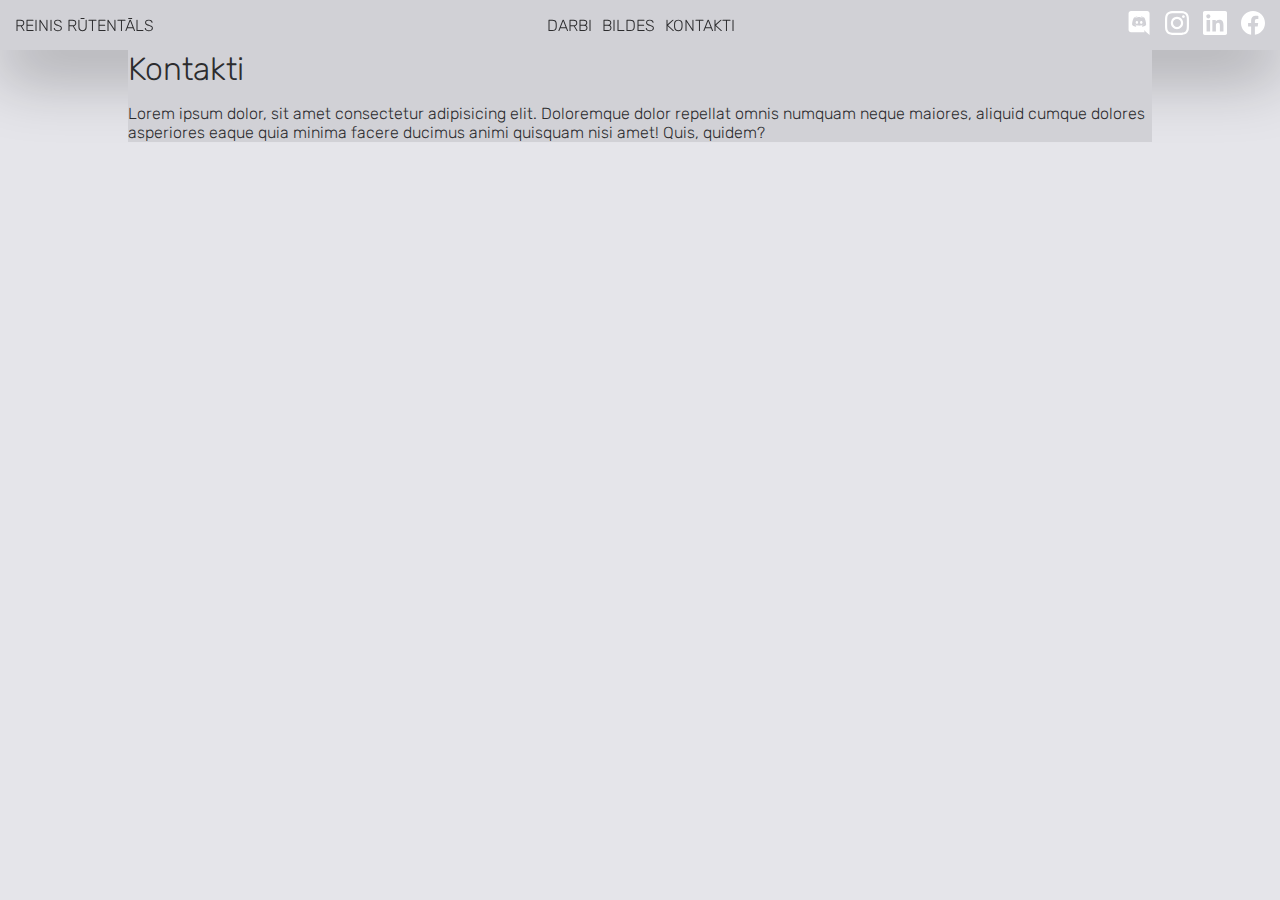
==== contact.html @ df502282 "pages and links added" ====
<!DOCTYPE html>
<html lang="en">
  <head>
    <meta charset="UTF-8" />
    <meta name="viewport" content="width=device-width, initial-scale=1.0" />
    <link rel="stylesheet" href="style.css" />
    <title>Kontakti - Reinis Rutentals</title>
  </head>
  <body>
    <header>
      <nav>
        <div class="navbar-top">
          <div class="navbar-left">
            <a href="/index.html">REINIS RŪTENTĀLS</a>
          </div>
          <div class="navbar-center">
            <a href="/works.html">DARBI</a>
            <a href="/media.html">BILDES</a>
            <a href="/contact.html">KONTAKTI</a>
          </div>
          <div class="navbar-right">
            <div class="navbar-icons">
              <a href="#">
                <svg width="24" height="24" viewBox="0 0 48 48">
                  <use xlink:href="defs.svg#discord-svg"></use>
                </svg>
              </a>
              <a href="#"
                ><svg width="24" height="24" viewBox="0 0 48 48">
                  <use xlink:href="defs.svg#instagram-svg"></use>
                </svg>
              </a>
              <a href="#"
                ><svg width="24" height="24" viewBox="0 0 48 48">
                  <use xlink:href="defs.svg#linkedin-svg"></use>
                </svg>
              </a>
              <a href="#">
                <svg width="24" height="24" viewBox="0 0 48 48">
                  <use xlink:href="defs.svg#facebook-svg"></use>
                </svg>
              </a>
            </div>
            <!-- <div class="dark-switch">
              <span>Dark mode:</span>
              <a href="#"></a>
            </div> -->
          </div>
        </div>
      </nav>
    </header>
    <main>
      <div class="main-text">
        <h1>Kontakti</h1>
        <p>
          Lorem ipsum dolor, sit amet consectetur adipisicing elit. Doloremque
          dolor repellat omnis numquam neque maiores, aliquid cumque dolores
          asperiores eaque quia minima facere ducimus animi quisquam nisi amet!
          Quis, quidem?
        </p>
      </div>
    </main>
    <script src="script.js"></script>
  </body>
</html>
---- style.css ----
@import url("https://fonts.googleapis.com/css2?family=Rubik:ital,wght@0,300;0,400;0,500;1,300;1,400;1,500&display=swap");

:root {
  /* Light mode */
  --color-light-gray-0: rgb(44, 44, 46);
  --color-light-gray-1: rgb(142, 142, 147);
  --color-light-gray-2: rgb(174, 174, 178);
  --color-light-gray-3: rgb(199, 199, 204);
  --color-light-gray-4: rgb(209, 209, 214);
  --color-light-gray-5: rgb(229, 229, 234);
  --color-light-gray-6: rgb(242, 242, 247);
  --color-light-blue: rgb(0, 122, 255);
  --color-light-green: rgb(52, 199, 89);
  --color-light-indigo: rgb(88, 86, 214);
  --color-light-orange: rgb(255, 149, 0);
  --color-light-pink: rgb(255, 45, 85);
  --color-light-purple: rgb(175, 82, 222);
  --color-light-red: rgb(255, 59, 48);
  --color-light-teal: rgb(90, 200, 250);
  --color-light-yellow: rgb(255, 204, 0);

  /* Dark mode */
  --color-dark-gray-0: rgb(230, 230, 235);
  --color-dark-gray-1: rgb(142, 142, 147);
  --color-dark-gray-2: rgb(99, 99, 102);
  --color-dark-gray-3: rgb(72, 72, 74);
  --color-dark-gray-4: rgb(58, 58, 60);
  --color-dark-gray-5: rgb(44, 44, 46);
  --color-dark-gray-6: rgb(28, 28, 30);
  --color-dark-blue: rgb(10, 132, 255);
  --color-dark-green: rgb(48, 209, 88);
  --color-dark-indigo: rgb(94, 92, 230);
  --color-dark-orange: rgb(255, 159, 10);
  --color-dark-pink: rgb(255, 55, 95);
  --color-dark-purple: rgb(191, 90, 242);
  --color-dark-red: rgb(255, 69, 58);
  --color-dark-teal: rgb(100, 210, 255);
  --color-dark-yellow: rgb(255, 214, 10);
}

/* @media (prefers-color-scheme: no-preference) {} */

@media (prefers-color-scheme: light) {
  :root {
    --color-gray-0: var(--color-light-gray-0);
    --color-gray-1: var(--color-light-gray-1);
    --color-gray-2: var(--color-light-gray-2);
    --color-gray-3: var(--color-light-gray-3);
    --color-gray-4: var(--color-light-gray-4);
    --color-gray-5: var(--color-light-gray-5);
    --color-gray-6: var(--color-light-gray-6);
    --color-blue: var(--color-light-blue);
    --color-green: var(--color-light-green);
    --color-indigo: var(--color-light-indigo);
    --color-orange: var(--color-light-orange);
    --color-pink: var(--color-light-pink);
    --color-purple: var(--color-light-purple);
    --color-red: var(--color-light-red);
    --color-teal: var(--color-light-teal);
    --color-yellow: var(--color-light-yellow);
  }
}

@media (prefers-color-scheme: dark) {
  :root {
    --color-gray-0: var(--color-dark-gray-0);
    --color-gray-1: var(--color-dark-gray-1);
    --color-gray-2: var(--color-dark-gray-2);
    --color-gray-3: var(--color-dark-gray-3);
    --color-gray-4: var(--color-dark-gray-4);
    --color-gray-5: var(--color-dark-gray-5);
    --color-gray-6: var(--color-dark-gray-6);
    --color-blue: var(--color-dark-blue);
    --color-green: var(--color-dark-green);
    --color-indigo: var(--color-dark-indigo);
    --color-orange: var(--color-dark-orange);
    --color-pink: var(--color-dark-pink);
    --color-purple: var(--color-dark-purple);
    --color-red: var(--color-dark-red);
    --color-teal: var(--color-dark-teal);
    --color-yellow: var(--color-dark-yellow);
  }
}

* {
  font-family: "Rubik", sans-serif;
  font-weight: 300;
  box-sizing: border-box;
}
html {
  background-color: var(--color-gray-5);
  color: var(--color-gray-0);
}
body {
  margin: 0;
}

.navbar-top {
  display: flex;
  flex-direction: row;
  justify-content: space-between;
  align-items: center;
  height: 50px;
  position: fixed;
  width: 100vw;
  left: 0px;
  top: 0px;
  background-color: var(--color-gray-4);
  color: var(--color-gray-1);
  box-shadow: 0px 25px 65px rgba(0, 0, 0, 0.3);
}

.navbar-left,
.navbar-center,
.navbar-right {
  margin: 0 10px;
  display: flex;
}
.navbar-center a {
  margin: 0 5px;
}
a {
  text-decoration: none;
  color: var(--color-gray-0);
  margin: 0 5px;
}

main {
  position: relative;
  display: block;
  top: 50px;
  max-width: 1024px;
  margin: auto;
}

h1 {
  display: block;
  margin: auto;
}

.main-text {
  background-color: var(--color-gray-4);
}
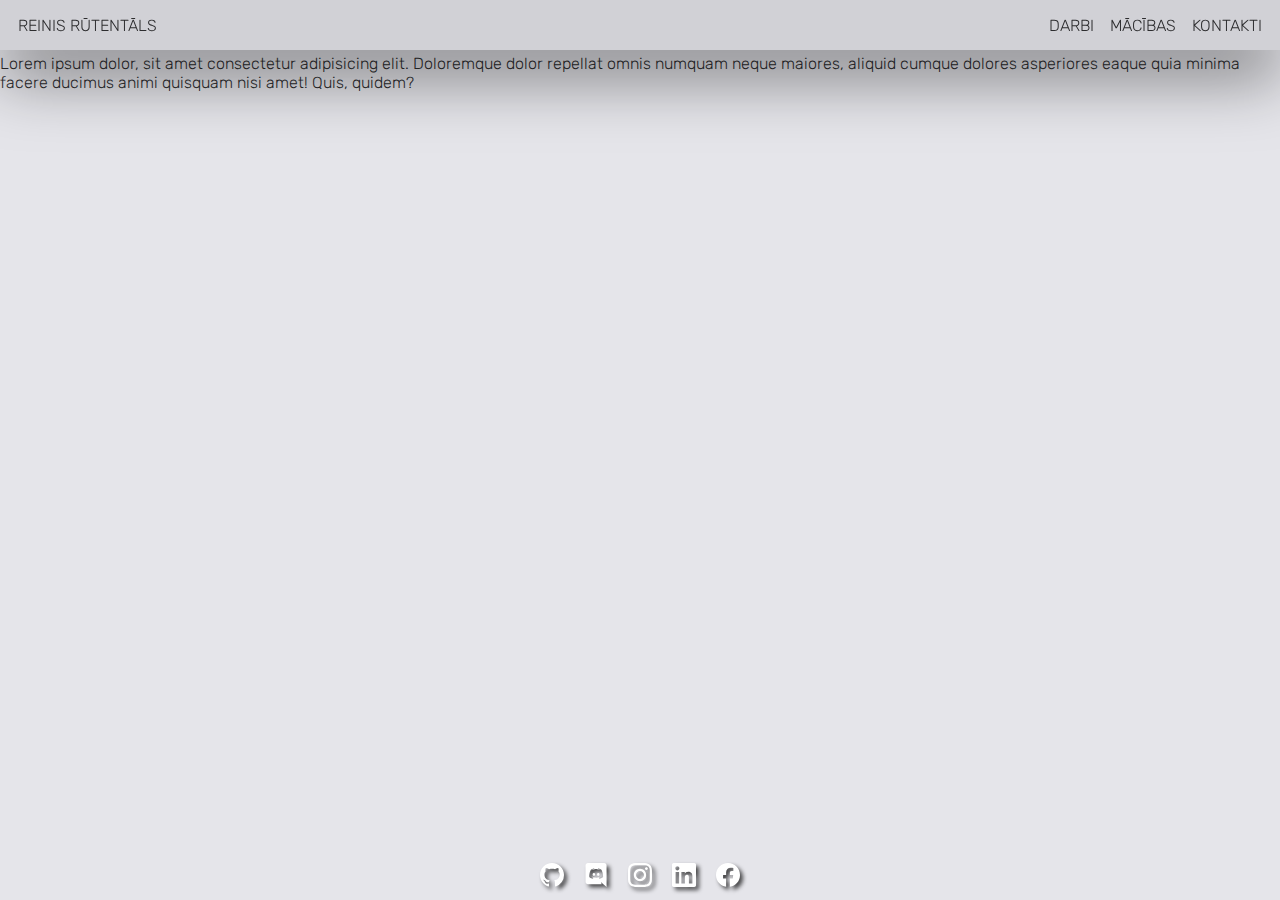
==== commit d3275eea: "Structure, navigation & footer icons update" ====
--- a/contact.html
+++ b/contact.html
@@ -13,34 +13,11 @@
           <div class="navbar-left">
             <a href="/index.html">REINIS RŪTENTĀLS</a>
           </div>
-          <div class="navbar-center">
+          <div class="navbar-center"></div>
+          <div class="navbar-right">
             <a href="/works.html">DARBI</a>
-            <a href="/media.html">BILDES</a>
+            <a href="/education.html">MĀCĪBAS</a>
             <a href="/contact.html">KONTAKTI</a>
-          </div>
-          <div class="navbar-right">
-            <div class="navbar-icons">
-              <a href="#">
-                <svg width="24" height="24" viewBox="0 0 48 48">
-                  <use xlink:href="defs.svg#discord-svg"></use>
-                </svg>
-              </a>
-              <a href="#"
-                ><svg width="24" height="24" viewBox="0 0 48 48">
-                  <use xlink:href="defs.svg#instagram-svg"></use>
-                </svg>
-              </a>
-              <a href="#"
-                ><svg width="24" height="24" viewBox="0 0 48 48">
-                  <use xlink:href="defs.svg#linkedin-svg"></use>
-                </svg>
-              </a>
-              <a href="#">
-                <svg width="24" height="24" viewBox="0 0 48 48">
-                  <use xlink:href="defs.svg#facebook-svg"></use>
-                </svg>
-              </a>
-            </div>
             <!-- <div class="dark-switch">
               <span>Dark mode:</span>
               <a href="#"></a>
@@ -59,6 +36,35 @@
           Quis, quidem?
         </p>
       </div>
+      <div class="footer-info">
+        <div class="navbar-icons">
+          <a href="https://github.com/ReinisRu/">
+            <svg class="icon" height="24" width="24" viewBox="0 0 16 16">
+              <use xlink:href="defs.svg#github-svg"></use>
+            </svg>
+          </a>
+          <a href="https://discordapp.com/reinis/xxxx/">
+            <svg class="icon" width="24" height="24" viewBox="0 0 48 48">
+              <use xlink:href="defs.svg#discord-svg"></use>
+            </svg>
+          </a>
+          <a href="https://www.instagram.com/reinisru/"
+            ><svg class="icon" width="24" height="24" viewBox="0 0 48 48">
+              <use xlink:href="defs.svg#instagram-svg"></use>
+            </svg>
+          </a>
+          <a href="https://www.linkedin.com/in/reinis-rutentals/"
+            ><svg class="icon" width="24" height="24" viewBox="0 0 48 48">
+              <use xlink:href="defs.svg#linkedin-svg"></use>
+            </svg>
+          </a>
+          <a class="icon" href="https://www.facebook.com/reinis.rutentals">
+            <svg class="fb" width="24" height="24" viewBox="0 0 48 48">
+              <use xlink:href="defs.svg#facebook-svg"></use>
+            </svg>
+          </a>
+        </div>
+      </div>
     </main>
     <script src="script.js"></script>
   </body>
--- a/style.css
+++ b/style.css
@@ -90,9 +90,19 @@
 html {
   background-color: var(--color-gray-5);
   color: var(--color-gray-0);
+  overflow: hidden;
 }
 body {
   margin: 0;
+  overflow: hidden;
+}
+.title {
+  text-align: center;
+  position: absolute;
+  left: 50%;
+  top: 50%;
+  -webkit-transform: translate(-50%, -50%);
+  transform: translate(-50%, -50%);
 }
 
 .navbar-top {
@@ -107,7 +117,8 @@
   top: 0px;
   background-color: var(--color-gray-4);
   color: var(--color-gray-1);
-  box-shadow: 0px 25px 65px rgba(0, 0, 0, 0.3);
+  box-shadow: 0px 25px 65px rgba(0, 0, 0, 0.5);
+  z-index: 100;
 }
 
 .navbar-left,
@@ -122,15 +133,70 @@
 a {
   text-decoration: none;
   color: var(--color-gray-0);
-  margin: 0 5px;
-}
-
-main {
+  margin: 0 8px;
+}
+
+.footer-info {
+  position: absolute;
+  z-index: 100;
+  bottom: 1vh;
+  top: auto;
+  width: 100%;
+  text-align: center;
+}
+
+.icon {
+  filter: drop-shadow(3px 3px 2px rgba(0, 0, 0, 0.7));
+}
+.icon:hover {
+  filter: drop-shadow(3px 3px 2px rgba(255, 69, 58, 1));
+}
+
+/* main {
   position: relative;
   display: block;
   top: 50px;
   max-width: 1024px;
   margin: auto;
+} */
+
+.parallax {
+  height: 100vh;
+  overflow-x: hidden;
+  overflow-y: auto;
+  perspective: 300px;
+}
+
+.parallax_group {
+  position: relative;
+  height: 100vh;
+  transform-style: preserve-3d;
+}
+
+.parallax_layer {
+  position: absolute;
+  top: 0;
+  right: 0;
+  bottom: 0;
+  left: 0;
+}
+
+.parallax_layer-base {
+  transform: translateZ(0);
+  z-index: 4;
+}
+
+.parallax_layer-back {
+  transform: translateZ(-300px) scale(2);
+  z-index: 3;
+  background-position: center;
+  background-repeat: no-repeat;
+  background-size: cover;
+}
+
+.parallax_layer-fore {
+  transform: translateZ(90px) scale(0.7);
+  z-index: 6;
 }
 
 h1 {
@@ -139,5 +205,39 @@
 }
 
 .main-text {
-  background-color: var(--color-gray-4);
-}
+  background-color: var(--color-gray-5);
+}
+
+#group1 {
+  z-index: 5;
+}
+#group1 .parallax_layer-base {
+  background: var(--color-gray-2);
+  opacity: 1;
+}
+
+.title-text {
+  position: absolute;
+  left: 30%;
+  top: 50%;
+  -webkit-transform: translate(-50%, -50%);
+  transform: translate(-50%, -50%);
+  font-size: x-large;
+  text-shadow: 2px 2px 4px #000000;
+  z-index: 6;
+}
+.title-img {
+  position: absolute;
+  right: 20%;
+  top: 50%;
+  -webkit-transform: translate(0%, -50%);
+  transform: translate(0%, -50%);
+  border-radius: 50%;
+  width: 40%;
+  box-shadow: 0px 25px 65px rgba(0, 0, 0, 0.5);
+}
+
+#group2 .parallax_layer-back {
+  background-image: url(media/morning-lake.jpeg);
+  background-color: rgb(185, 185, 185);
+}
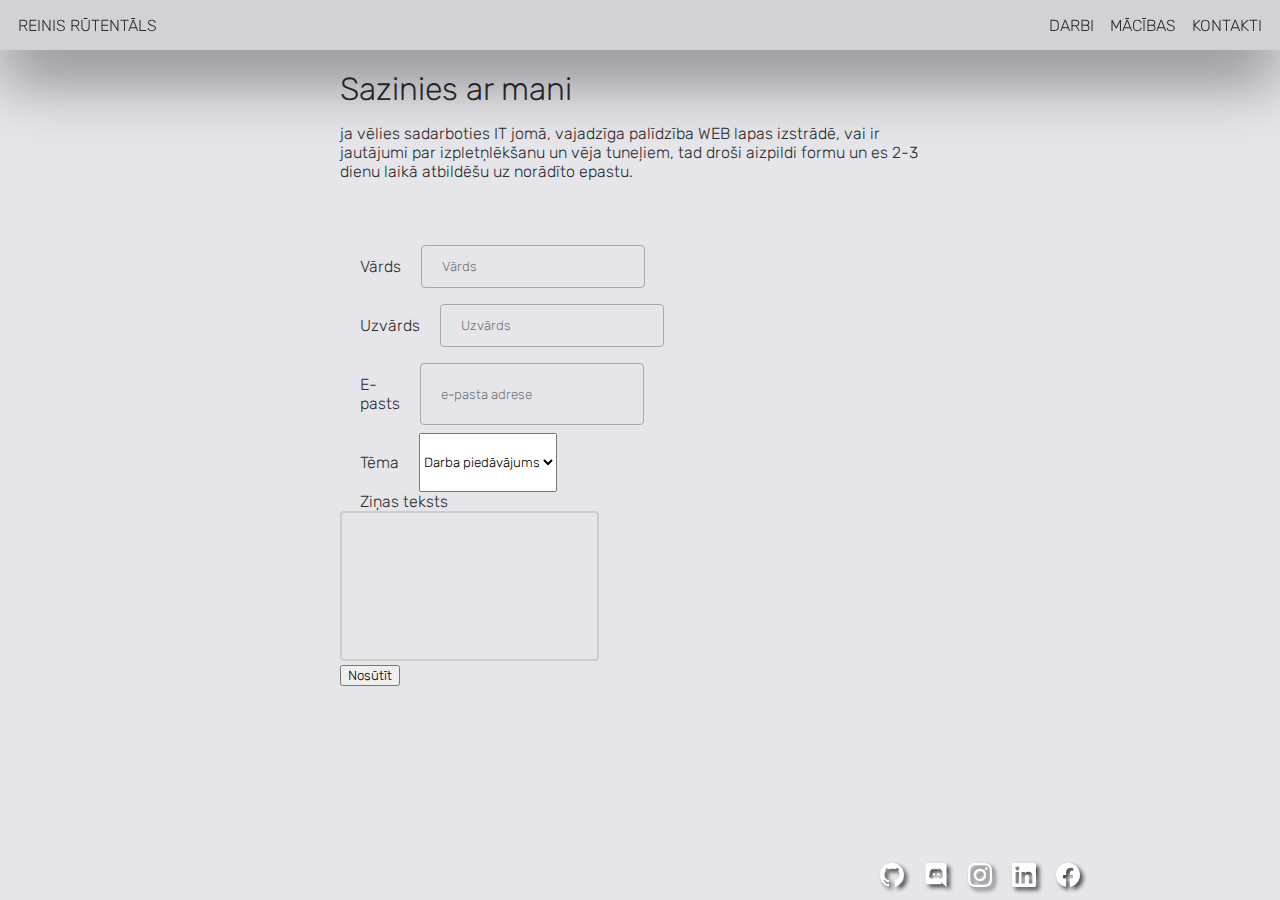
==== commit 90fc00b5: "contact form added" ====
--- a/contact.html
+++ b/contact.html
@@ -4,6 +4,7 @@
     <meta charset="UTF-8" />
     <meta name="viewport" content="width=device-width, initial-scale=1.0" />
     <link rel="stylesheet" href="style.css" />
+    <link rel="stylesheet" href="style-contact.css" />
     <title>Kontakti - Reinis Rutentals</title>
   </head>
   <body>
@@ -28,14 +29,53 @@
     </header>
     <main>
       <div class="main-text">
-        <h1>Kontakti</h1>
+        <h1>Sazinies ar mani</h1>
         <p>
-          Lorem ipsum dolor, sit amet consectetur adipisicing elit. Doloremque
-          dolor repellat omnis numquam neque maiores, aliquid cumque dolores
-          asperiores eaque quia minima facere ducimus animi quisquam nisi amet!
-          Quis, quidem?
+          ja vēlies sadarboties IT jomā, vajadzīga palīdzība WEB lapas izstrādē,
+          vai ir jautājumi par izpletņlēkšanu un vēja tuneļiem, tad droši
+          aizpildi formu un es 2-3 dienu laikā atbildēšu uz norādīto epastu.
         </p>
       </div>
+      <form>
+        <div class="form-row">
+          <div class="left-col">
+            <label for="fname">Vārds</label>
+            <input type="text" id="fname" name="fname" placeholder="Vārds" /></div>
+          <div class="right-col">
+            <label for="lname">Uzvārds</label>
+            <input type="text" id="lname" name="lname" placeholder="Uzvārds" />
+          </div>
+        <div class="form-row">
+          <div class="left-col">
+            <label for="email">E-pasts</label>
+            <input type="email" id="email" name="email" placeholder="e-pasta adrese" />
+          </div>
+          <div class="right-col">
+            <label for="subject">Tēma</label>
+            <select id="subject" name="reason">
+              <option value="job">Darba piedāvājums</option>
+              <option value="web">WEB lapas izstrāde</option>
+              <option value="skydive">Izpletņlēkšana</option>
+              <option value="windtunnel">Vēja tuneļi</option>
+              <option value="other">cits temats</option>
+            </select>
+          </div>
+        </div>
+        <div class="form-row">
+          <label for="lname">Ziņas teksts</label>
+        </div>
+        <div class="form-row">
+          <textarea
+          type="textarea"
+          id="lname"
+          name="lname"
+          placeholder="Write something..">
+          </textarea>
+        </div>
+        <div class="form-row">
+          <button type="submit" class="btn-submit">Nosūtīt</button>
+        </div>
+      </form>
       <div class="footer-info">
         <div class="navbar-icons">
           <a href="https://github.com/ReinisRu/">
--- a/style.css
+++ b/style.css
@@ -103,6 +103,8 @@
   top: 50%;
   -webkit-transform: translate(-50%, -50%);
   transform: translate(-50%, -50%);
+  background-color: rgba(0, 0, 0, 0.5);
+  padding: 12px;
 }
 
 .navbar-top {
@@ -184,6 +186,9 @@
 .parallax_layer-base {
   transform: translateZ(0);
   z-index: 4;
+  background-position: center;
+  background-repeat: no-repeat;
+  background-size: cover;
 }
 
 .parallax_layer-back {
@@ -219,12 +224,15 @@
 .title-text {
   position: absolute;
   left: 30%;
-  top: 50%;
+  top: 60%;
   -webkit-transform: translate(-50%, -50%);
   transform: translate(-50%, -50%);
-  font-size: x-large;
+  font-size: large;
   text-shadow: 2px 2px 4px #000000;
   z-index: 6;
+}
+.my-name {
+  font-size: xx-large;
 }
 .title-img {
   position: absolute;
@@ -237,7 +245,56 @@
   box-shadow: 0px 25px 65px rgba(0, 0, 0, 0.5);
 }
 
+#group2 {
+  z-index: 3;
+}
+
 #group2 .parallax_layer-back {
+  background-image: url(media/sky.jpeg);
+  background-color: rgb(185, 185, 185);
+}
+
+#group3 {
+  z-index: 4;
+}
+
+#group3 .parallax_layer-base {
+  background-image: url(media/freefly.jpg);
+  background-color: rgb(185, 185, 185);
+}
+
+#group4 {
+  z-index: 2;
+}
+
+#group4 .parallax_layer-back {
+  background-image: url(media/aeroshow.jpg);
+  background-color: rgb(185, 185, 185);
+}
+
+#group5 {
+  z-index: 4;
+}
+
+#group5 .parallax_layer-base {
+  background-image: url(media/training.jpg);
+  background-color: rgb(185, 185, 185);
+}
+
+#group6 {
+  z-index: 2;
+}
+
+#group6 .parallax_layer-back {
+  background-image: url(media/coding.jpg);
+  background-color: rgb(185, 185, 185);
+}
+
+#group9 {
+  z-index: 4;
+}
+
+#group9 .parallax_layer-base {
   background-image: url(media/morning-lake.jpeg);
   background-color: rgb(185, 185, 185);
 }
--- a/style-contact.css
+++ b/style-contact.css
@@ -0,0 +1,51 @@
+.main-text,
+form {
+  width: 90%;
+  max-width: 600px;
+  margin: auto;
+  padding: 20px 0;
+}
+
+h1 {
+  padding-top: 50px;
+}
+
+.form-row {
+  display: block;
+  width: 100%;
+}
+
+.left-col {
+  width: 25%;
+  display: flex;
+}
+.right-col {
+  width: 65%;
+  display: flex;
+}
+label,
+input {
+  padding: 10px;
+  margin: 10px;
+}
+
+input {
+  padding: 12px 20px;
+  margin: 8px 0;
+  box-sizing: border-box;
+  background-color: transparent;
+  border: 1px solid darkgray;
+  border-radius: 4px;
+}
+
+textarea {
+  height: 150px;
+  padding: 12px 20px;
+  box-sizing: border-box;
+  border: 2px solid #ccc;
+  border-radius: 4px;
+  background-color: transparent;
+  color: white;
+  font-size: 16px;
+  resize: none;
+}
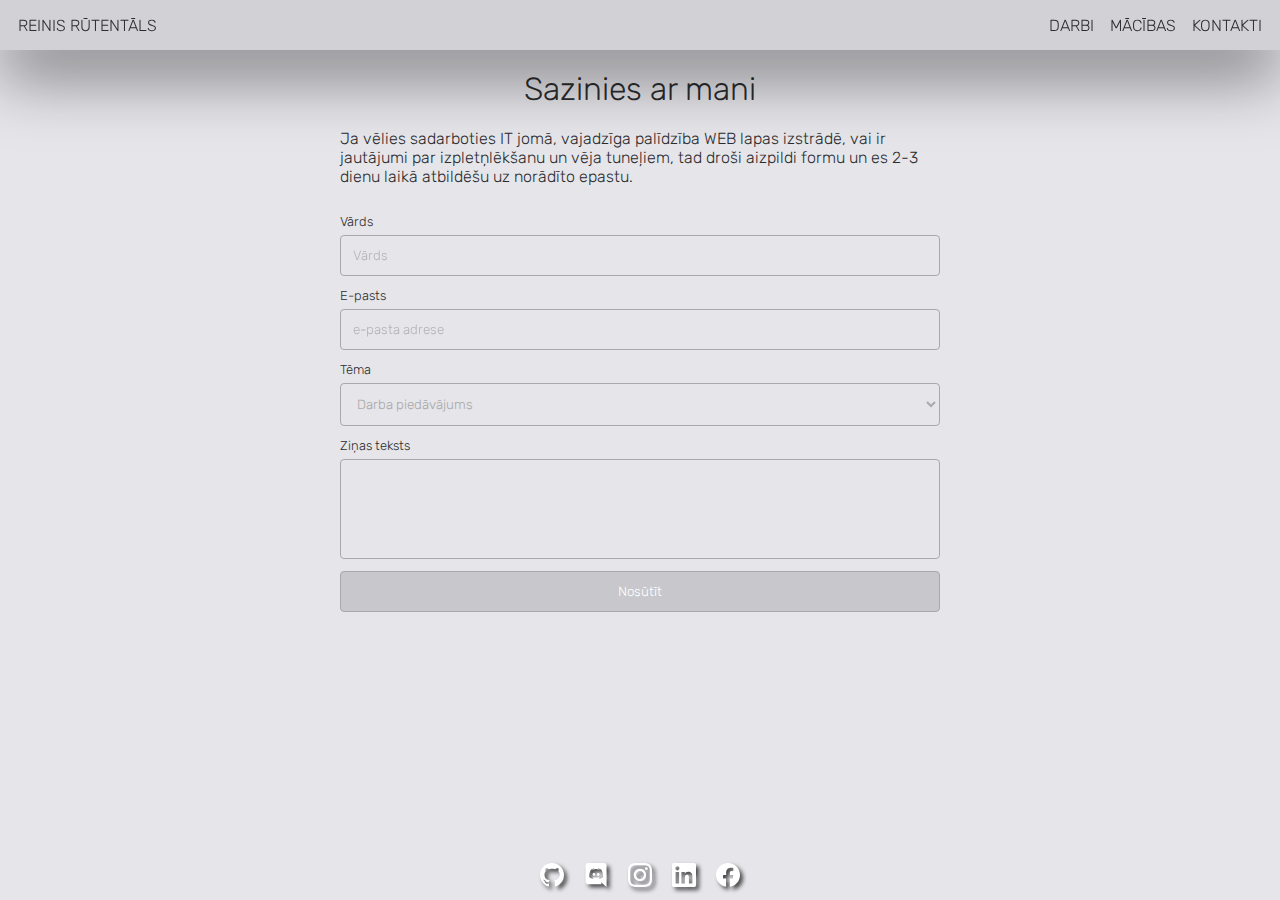
==== commit ceabbcdc: "Contact form styled" ====
--- a/contact.html
+++ b/contact.html
@@ -31,81 +31,79 @@
       <div class="main-text">
         <h1>Sazinies ar mani</h1>
         <p>
-          ja vēlies sadarboties IT jomā, vajadzīga palīdzība WEB lapas izstrādē,
+          Ja vēlies sadarboties IT jomā, vajadzīga palīdzība WEB lapas izstrādē,
           vai ir jautājumi par izpletņlēkšanu un vēja tuneļiem, tad droši
           aizpildi formu un es 2-3 dienu laikā atbildēšu uz norādīto epastu.
         </p>
       </div>
       <form>
         <div class="form-row">
-          <div class="left-col">
-            <label for="fname">Vārds</label>
-            <input type="text" id="fname" name="fname" placeholder="Vārds" /></div>
-          <div class="right-col">
-            <label for="lname">Uzvārds</label>
-            <input type="text" id="lname" name="lname" placeholder="Uzvārds" />
-          </div>
-        <div class="form-row">
-          <div class="left-col">
-            <label for="email">E-pasts</label>
-            <input type="email" id="email" name="email" placeholder="e-pasta adrese" />
-          </div>
-          <div class="right-col">
-            <label for="subject">Tēma</label>
-            <select id="subject" name="reason">
-              <option value="job">Darba piedāvājums</option>
-              <option value="web">WEB lapas izstrāde</option>
-              <option value="skydive">Izpletņlēkšana</option>
-              <option value="windtunnel">Vēja tuneļi</option>
-              <option value="other">cits temats</option>
-            </select>
-          </div>
+          <label for="fname">Vārds</label>
+          <input type="text" id="fname" name="fname" placeholder="Vārds" />
         </div>
         <div class="form-row">
-          <label for="lname">Ziņas teksts</label>
+          <label for="email">E-pasts</label>
+          <input
+            type="email"
+            id="email"
+            name="email"
+            placeholder="e-pasta adrese"
+          />
         </div>
         <div class="form-row">
+          <label for="subject">Tēma</label>
+          <select id="subject" name="subject">
+            <option value="job">Darba piedāvājums</option>
+            <option value="web">WEB lapas izstrāde</option>
+            <option value="skydive">Izpletņlēkšana</option>
+            <option value="windtunnel">Vēja tuneļi</option>
+            <option value="other">cits temats</option>
+          </select>
+        </div>
+        <div class="form-row">
+          <label for="message">Ziņas teksts</label>
           <textarea
-          type="textarea"
-          id="lname"
-          name="lname"
-          placeholder="Write something..">
+            type="textarea"
+            id="message"
+            name="message"
+            placeholder="raksti ziņu šeit.."
+          >
           </textarea>
         </div>
         <div class="form-row">
           <button type="submit" class="btn-submit">Nosūtīt</button>
         </div>
       </form>
-      <div class="footer-info">
-        <div class="navbar-icons">
-          <a href="https://github.com/ReinisRu/">
-            <svg class="icon" height="24" width="24" viewBox="0 0 16 16">
-              <use xlink:href="defs.svg#github-svg"></use>
-            </svg>
-          </a>
-          <a href="https://discordapp.com/reinis/xxxx/">
-            <svg class="icon" width="24" height="24" viewBox="0 0 48 48">
-              <use xlink:href="defs.svg#discord-svg"></use>
-            </svg>
-          </a>
-          <a href="https://www.instagram.com/reinisru/"
-            ><svg class="icon" width="24" height="24" viewBox="0 0 48 48">
-              <use xlink:href="defs.svg#instagram-svg"></use>
-            </svg>
-          </a>
-          <a href="https://www.linkedin.com/in/reinis-rutentals/"
-            ><svg class="icon" width="24" height="24" viewBox="0 0 48 48">
-              <use xlink:href="defs.svg#linkedin-svg"></use>
-            </svg>
-          </a>
-          <a class="icon" href="https://www.facebook.com/reinis.rutentals">
-            <svg class="fb" width="24" height="24" viewBox="0 0 48 48">
-              <use xlink:href="defs.svg#facebook-svg"></use>
-            </svg>
-          </a>
-        </div>
+    </main>
+    <footer class="footer-info">
+      <div class="navbar-icons">
+        <a href="https://github.com/ReinisRu/">
+          <svg class="icon" height="24" width="24" viewBox="0 0 16 16">
+            <use xlink:href="defs.svg#github-svg"></use>
+          </svg>
+        </a>
+        <a href="https://discordapp.com/reinis/7668/">
+          <svg class="icon" width="24" height="24" viewBox="0 0 48 48">
+            <use xlink:href="defs.svg#discord-svg"></use>
+          </svg>
+        </a>
+        <a href="https://www.instagram.com/reinisru/"
+          ><svg class="icon" width="24" height="24" viewBox="0 0 48 48">
+            <use xlink:href="defs.svg#instagram-svg"></use>
+          </svg>
+        </a>
+        <a href="https://www.linkedin.com/in/reinis-rutentals/"
+          ><svg class="icon" width="24" height="24" viewBox="0 0 48 48">
+            <use xlink:href="defs.svg#linkedin-svg"></use>
+          </svg>
+        </a>
+        <a class="icon" href="https://www.facebook.com/reinis.rutentals">
+          <svg class="fb" width="24" height="24" viewBox="0 0 48 48">
+            <use xlink:href="defs.svg#facebook-svg"></use>
+          </svg>
+        </a>
       </div>
-    </main>
+    </footer>
     <script src="script.js"></script>
   </body>
 </html>
--- a/style.css
+++ b/style.css
@@ -96,6 +96,9 @@
   margin: 0;
   overflow: hidden;
 }
+/* main {
+  margin-top: 50px;
+} */
 .title {
   text-align: center;
   position: absolute;
@@ -129,9 +132,7 @@
   margin: 0 10px;
   display: flex;
 }
-.navbar-center a {
-  margin: 0 5px;
-}
+
 a {
   text-decoration: none;
   color: var(--color-gray-0);
@@ -153,14 +154,6 @@
 .icon:hover {
   filter: drop-shadow(3px 3px 2px rgba(255, 69, 58, 1));
 }
-
-/* main {
-  position: relative;
-  display: block;
-  top: 50px;
-  max-width: 1024px;
-  margin: auto;
-} */
 
 .parallax {
   height: 100vh;
@@ -202,11 +195,6 @@
 .parallax_layer-fore {
   transform: translateZ(90px) scale(0.7);
   z-index: 6;
-}
-
-h1 {
-  display: block;
-  margin: auto;
 }
 
 .main-text {
--- a/style-contact.css
+++ b/style-contact.css
@@ -1,51 +1,79 @@
+main {
+  margin-top: 70px;
+}
+
 .main-text,
 form {
   width: 90%;
   max-width: 600px;
   margin: auto;
-  padding: 20px 0;
 }
 
 h1 {
-  padding-top: 50px;
+  text-align: center;
 }
 
 .form-row {
-  display: block;
-  width: 100%;
+  display: flex;
+  flex-direction: column;
 }
 
 .left-col {
-  width: 25%;
+  width: 50%;
   display: flex;
+  flex-direction: column;
 }
 .right-col {
-  width: 65%;
+  width: 50%;
   display: flex;
+  flex-direction: column;
 }
-label,
-input {
-  padding: 10px;
-  margin: 10px;
+label {
+  margin-top: 12px;
+  margin-bottom: 6px;
+  font-size: small;
 }
 
-input {
-  padding: 12px 20px;
-  margin: 8px 0;
-  box-sizing: border-box;
+input,
+select {
+  padding: 12px;
   background-color: transparent;
   border: 1px solid darkgray;
   border-radius: 4px;
+  color: darkgray;
+  transition-duration: 0.4s;
 }
 
 textarea {
-  height: 150px;
-  padding: 12px 20px;
-  box-sizing: border-box;
-  border: 2px solid #ccc;
+  height: 100px;
+  padding: 12px;
+  border: 1px solid darkgray;
   border-radius: 4px;
   background-color: transparent;
   color: white;
   font-size: 16px;
   resize: none;
+  transition-duration: 0.4s;
 }
+
+::placeholder {
+  color: darkgray;
+  opacity: 0.8; /* Firefox */
+}
+
+button {
+  margin-top: 12px;
+  padding: 12px;
+  background-color: var(--color-gray-3);
+  border: 1px solid darkgray;
+  border-radius: 4px;
+  color: white;
+  transition-duration: 0.4s;
+}
+
+input:hover,
+select:hover,
+textarea:hover,
+button:hover {
+  border: 1px solid red;
+}
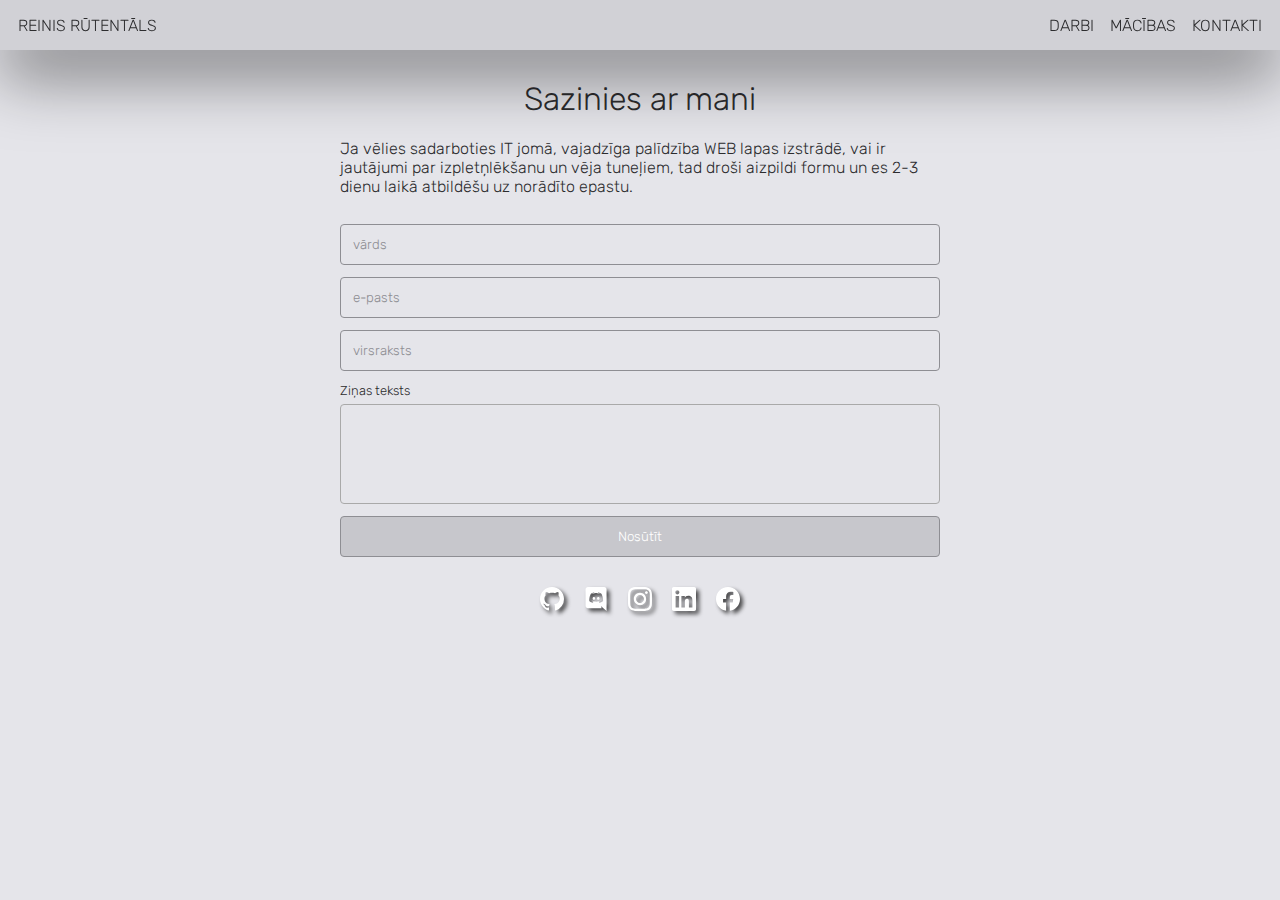
==== commit e2cd460e: "480px breakpoint added for index and contacts" ====
--- a/contact.html
+++ b/contact.html
@@ -38,27 +38,34 @@
       </div>
       <form>
         <div class="form-row">
-          <label for="fname">Vārds</label>
-          <input type="text" id="fname" name="fname" placeholder="Vārds" />
+          <!-- <label for="fname">Vārds</label> -->
+          <input
+            type="text"
+            id="fname"
+            name="fname"
+            placeholder="vārds"
+            required
+          />
         </div>
         <div class="form-row">
-          <label for="email">E-pasts</label>
+          <!-- <label for="email">E-pasts</label> -->
           <input
             type="email"
             id="email"
             name="email"
-            placeholder="e-pasta adrese"
+            placeholder="e-pasts"
+            required
           />
         </div>
         <div class="form-row">
-          <label for="subject">Tēma</label>
-          <select id="subject" name="subject">
-            <option value="job">Darba piedāvājums</option>
-            <option value="web">WEB lapas izstrāde</option>
-            <option value="skydive">Izpletņlēkšana</option>
-            <option value="windtunnel">Vēja tuneļi</option>
-            <option value="other">cits temats</option>
-          </select>
+          <!-- <label for="subject">Tēma</label> -->
+          <input
+            type="text"
+            id="subject"
+            name="subject"
+            placeholder="virsraksts"
+            required
+          />
         </div>
         <div class="form-row">
           <label for="message">Ziņas teksts</label>
@@ -66,7 +73,8 @@
             type="textarea"
             id="message"
             name="message"
-            placeholder="raksti ziņu šeit.."
+            placeholder="raksti ziņu šeit"
+            required
           >
           </textarea>
         </div>
--- a/style.css
+++ b/style.css
@@ -205,7 +205,7 @@
   z-index: 5;
 }
 #group1 .parallax_layer-base {
-  background: var(--color-gray-2);
+  background: var(--color-gray-3);
   opacity: 1;
 }
 
@@ -286,3 +286,30 @@
   background-image: url(media/morning-lake.jpeg);
   background-color: rgb(185, 185, 185);
 }
+
+@media only screen and (max-width: 480px) {
+  a {
+    font-size: 14px;
+  }
+  .title-text {
+    width: 90%;
+    left: 50%;
+    top: 70%;
+    font-size: medium;
+    z-index: 6;
+  }
+  .my-name {
+    font-size: x-large;
+  }
+  .title-img {
+    left: 50%;
+    top: 40%;
+    -webkit-transform: translate(-50%, -50%);
+    transform: translate(-50%, -50%);
+    width: 80%;
+  }
+  .navbar-left,
+  .navbar-right {
+    margin: 0;
+  }
+}
--- a/style-contact.css
+++ b/style-contact.css
@@ -1,10 +1,15 @@
+html,
+body {
+  overflow: visible;
+}
+
 main {
-  margin-top: 70px;
+  margin-top: 80px;
 }
 
 .main-text,
 form {
-  width: 90%;
+  width: 95%;
   max-width: 600px;
   margin: auto;
 }
@@ -34,13 +39,13 @@
   font-size: small;
 }
 
-input,
-select {
+input {
   padding: 12px;
+  margin-top: 12px;
   background-color: transparent;
-  border: 1px solid darkgray;
+  border: 1px solid var(--color-gray-1);
   border-radius: 4px;
-  color: darkgray;
+  color: var(--color-gray-0);
   transition-duration: 0.4s;
 }
 
@@ -57,23 +62,48 @@
 }
 
 ::placeholder {
-  color: darkgray;
-  opacity: 0.8; /* Firefox */
+  color: var(--color-gray-1);
+  opacity: 1; /* Firefox */
 }
 
 button {
   margin-top: 12px;
   padding: 12px;
   background-color: var(--color-gray-3);
-  border: 1px solid darkgray;
+  border: 1px solid var(--color-gray-1);
   border-radius: 4px;
   color: white;
   transition-duration: 0.4s;
 }
 
 input:hover,
-select:hover,
 textarea:hover,
 button:hover {
-  border: 1px solid red;
+  border: 1px solid var(--color-red);
 }
+
+input:focus,
+textarea:focus,
+button:focus {
+  outline: none;
+  border: 1px solid var(--color-red);
+  background-color: var(--color-gray-3);
+}
+
+.footer-info {
+  position: static;
+  margin-top: 30px;
+  text-align: center;
+}
+
+@media only screen and (max-width: 480px) {
+  main {
+    margin-top: 60px;
+  }
+  h1 {
+    font-size: 18px;
+  }
+  p {
+    font-size: 14px;
+  }
+}
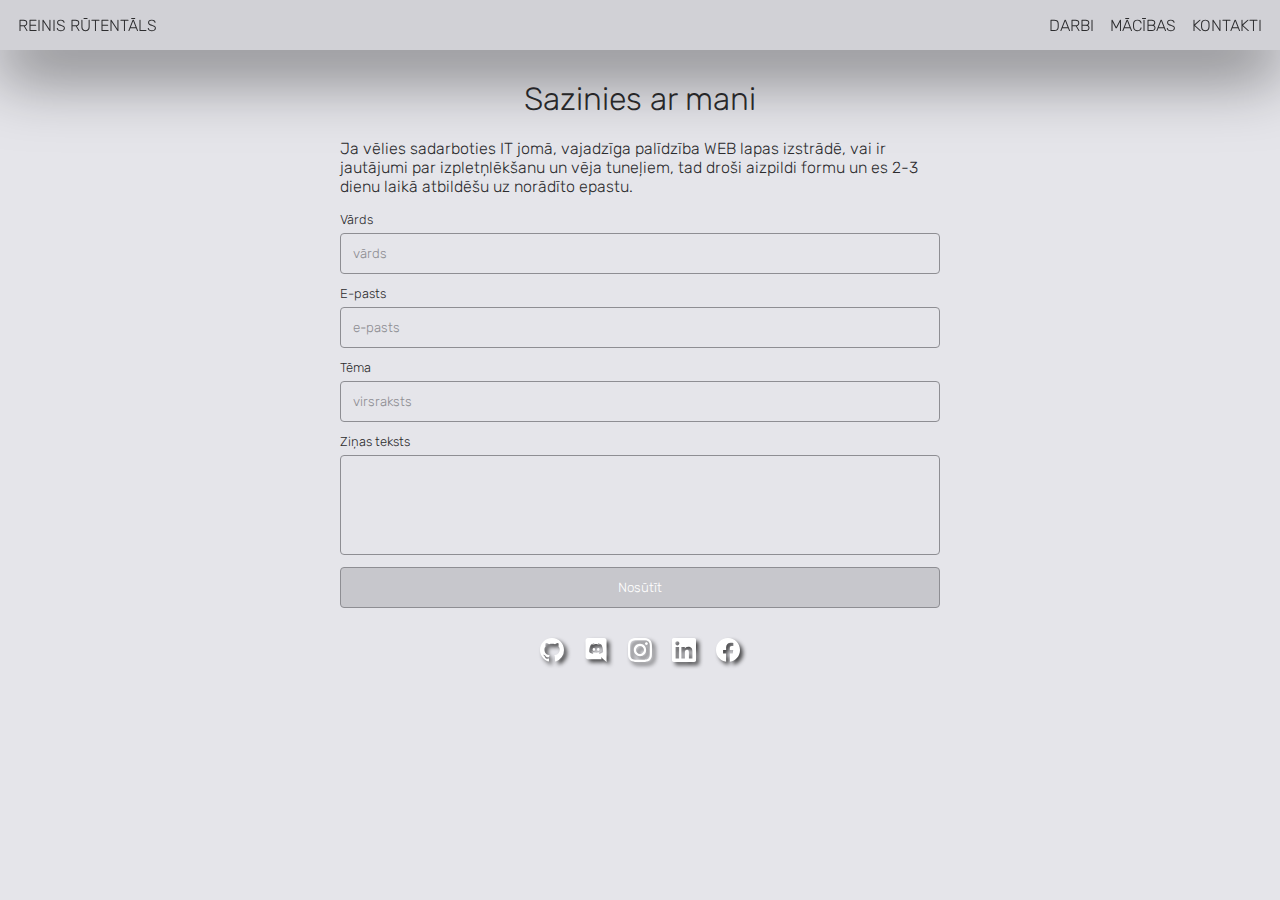
==== commit e445b0aa: "Contacts style optimized" ====
--- a/contact.html
+++ b/contact.html
@@ -38,7 +38,7 @@
       </div>
       <form>
         <div class="form-row">
-          <!-- <label for="fname">Vārds</label> -->
+          <label for="fname">Vārds</label>
           <input
             type="text"
             id="fname"
@@ -48,7 +48,7 @@
           />
         </div>
         <div class="form-row">
-          <!-- <label for="email">E-pasts</label> -->
+          <label for="email">E-pasts</label>
           <input
             type="email"
             id="email"
@@ -58,7 +58,7 @@
           />
         </div>
         <div class="form-row">
-          <!-- <label for="subject">Tēma</label> -->
+          <label for="subject">Tēma</label>
           <input
             type="text"
             id="subject"
--- a/style-contact.css
+++ b/style-contact.css
@@ -23,42 +23,30 @@
   flex-direction: column;
 }
 
-.left-col {
-  width: 50%;
-  display: flex;
-  flex-direction: column;
-}
-.right-col {
-  width: 50%;
-  display: flex;
-  flex-direction: column;
-}
 label {
-  margin-top: 12px;
   margin-bottom: 6px;
   font-size: small;
 }
 
-input {
+input,
+textarea,
+button {
   padding: 12px;
-  margin-top: 12px;
   background-color: transparent;
   border: 1px solid var(--color-gray-1);
   border-radius: 4px;
-  color: var(--color-gray-0);
+  color: white;
   transition-duration: 0.4s;
+}
+
+input {
+  margin-bottom: 12px;
 }
 
 textarea {
   height: 100px;
-  padding: 12px;
-  border: 1px solid darkgray;
-  border-radius: 4px;
-  background-color: transparent;
-  color: white;
-  font-size: 16px;
+  /* font-size: 16px; */
   resize: none;
-  transition-duration: 0.4s;
 }
 
 ::placeholder {
@@ -68,12 +56,7 @@
 
 button {
   margin-top: 12px;
-  padding: 12px;
   background-color: var(--color-gray-3);
-  border: 1px solid var(--color-gray-1);
-  border-radius: 4px;
-  color: white;
-  transition-duration: 0.4s;
 }
 
 input:hover,
